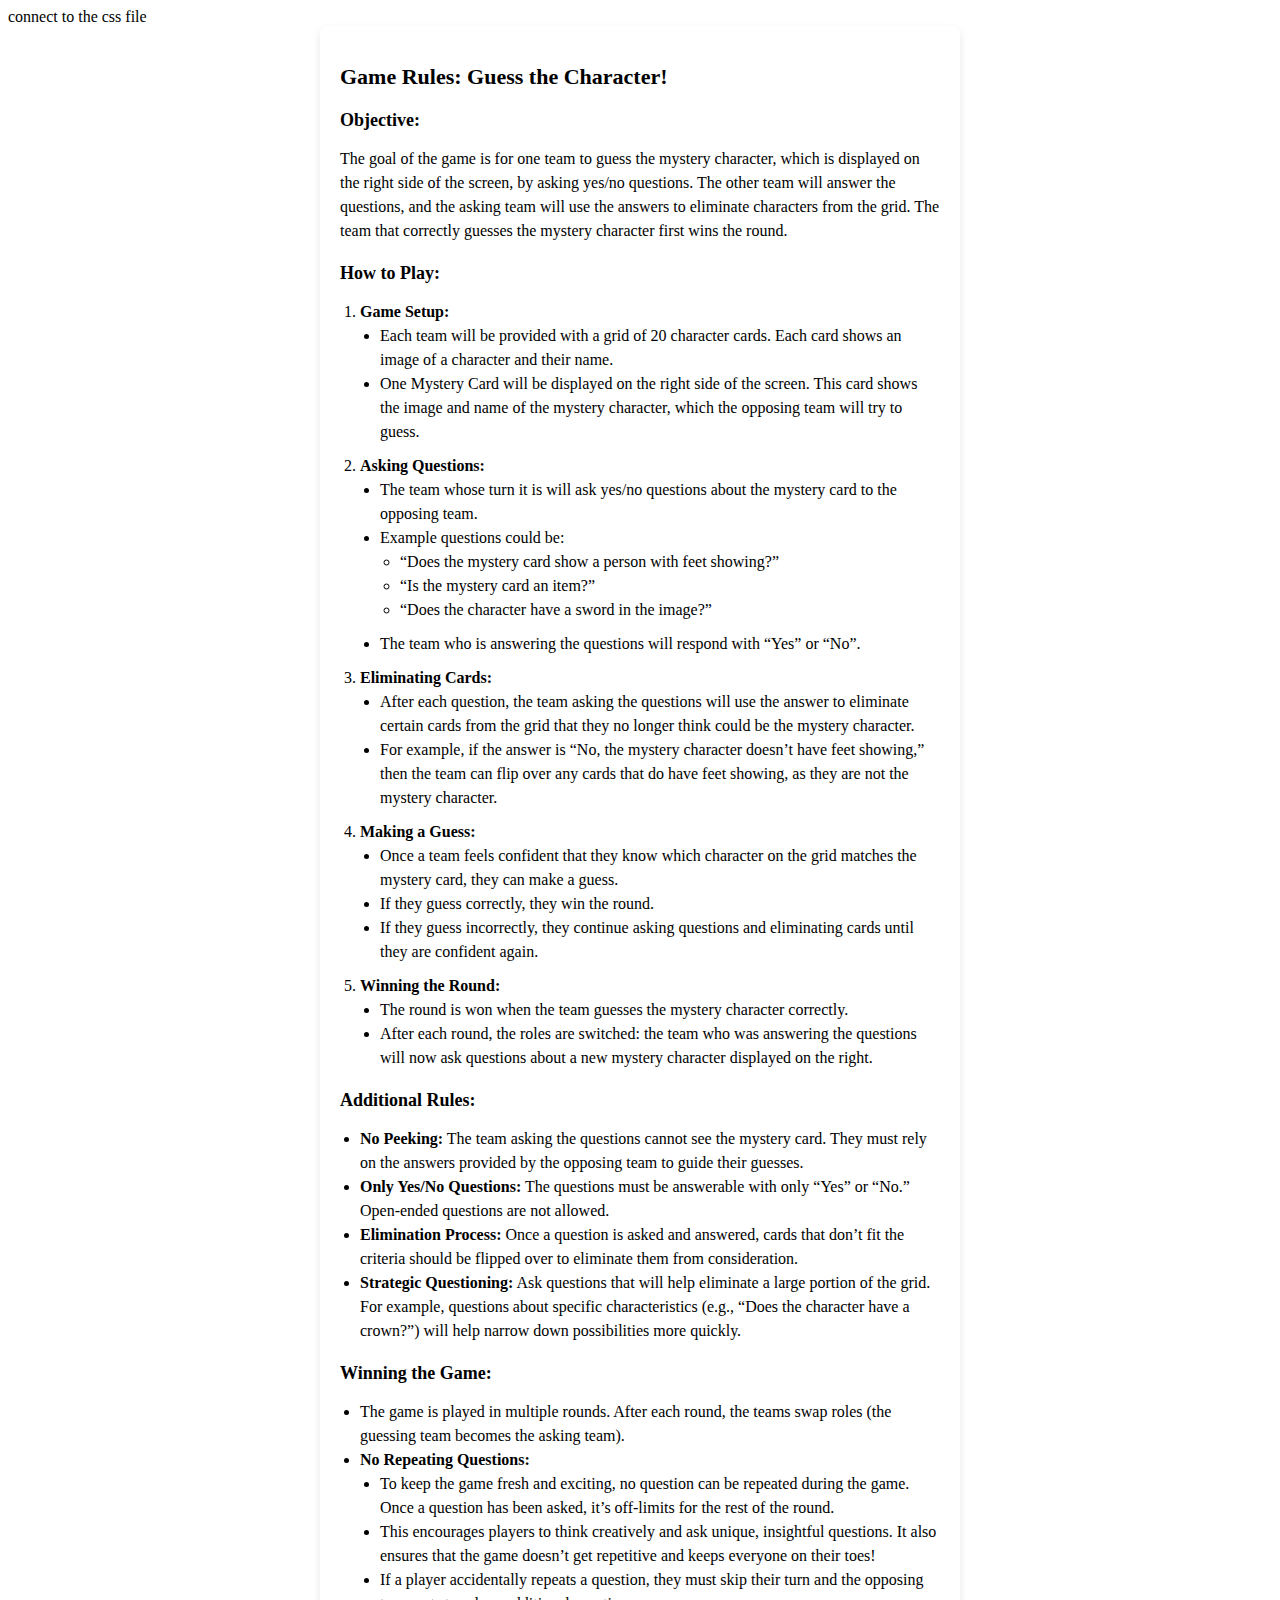
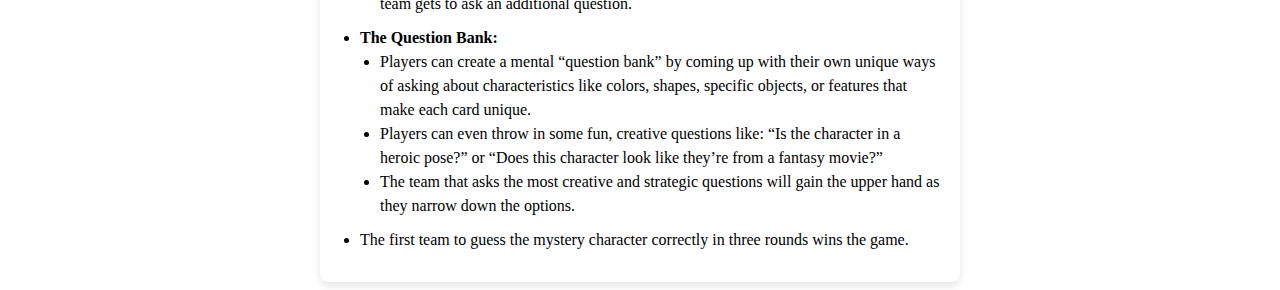
==== rules.html @ 7a4e7060 "Add files via upload" ====
<!DOCTYPE html>
<html lang="en">
<head>
    <meta charset="UTF-8">
    <meta name="viewport" content="width=device-width, initial-scale=1.0">
    connect to the css file
    <link rel="stylesheet" href="styles1.css">
    <title>Document</title>
</head>
<body>
    
</body>
</html><div id="rules-container">
    <h2>Game Rules: Guess the Character!</h2>
    <h3>Objective:</h3>
    <p>The goal of the game is for one team to guess the mystery character, which is displayed on the right side of the screen, by asking yes/no questions. The other team will answer the questions, and the asking team will use the answers to eliminate characters from the grid. The team that correctly guesses the mystery character first wins the round.</p>
    
    <h3>How to Play:</h3>
    <ol>
      <li><strong>Game Setup:</strong>
        <ul>
          <li>Each team will be provided with a grid of 20 character cards. Each card shows an image of a character and their name.</li>
          <li>One Mystery Card will be displayed on the right side of the screen. This card shows the image and name of the mystery character, which the opposing team will try to guess.</li>
        </ul>
      </li>
      <li><strong>Asking Questions:</strong>
        <ul>
          <li>The team whose turn it is will ask yes/no questions about the mystery card to the opposing team.</li>
          <li>Example questions could be:
            <ul>
              <li>“Does the mystery card show a person with feet showing?”</li>
              <li>“Is the mystery card an item?”</li>
              <li>“Does the character have a sword in the image?”</li>
            </ul>
          </li>
          <li>The team who is answering the questions will respond with “Yes” or “No”.</li>
        </ul>
      </li>
      <li><strong>Eliminating Cards:</strong>
        <ul>
          <li>After each question, the team asking the questions will use the answer to eliminate certain cards from the grid that they no longer think could be the mystery character.</li>
          <li>For example, if the answer is “No, the mystery character doesn’t have feet showing,” then the team can flip over any cards that do have feet showing, as they are not the mystery character.</li>
        </ul>
      </li>
      <li><strong>Making a Guess:</strong>
        <ul>
          <li>Once a team feels confident that they know which character on the grid matches the mystery card, they can make a guess.</li>
          <li>If they guess correctly, they win the round.</li>
          <li>If they guess incorrectly, they continue asking questions and eliminating cards until they are confident again.</li>
        </ul>
      </li>
      <li><strong>Winning the Round:</strong>
        <ul>
          <li>The round is won when the team guesses the mystery character correctly.</li>
          <li>After each round, the roles are switched: the team who was answering the questions will now ask questions about a new mystery character displayed on the right.</li>
        </ul>
      </li>
    </ol>
    
    <h3>Additional Rules:</h3>
    <ul>
      <li><strong>No Peeking:</strong> The team asking the questions cannot see the mystery card. They must rely on the answers provided by the opposing team to guide their guesses.</li>
      <li><strong>Only Yes/No Questions:</strong> The questions must be answerable with only “Yes” or “No.” Open-ended questions are not allowed.</li>
      <li><strong>Elimination Process:</strong> Once a question is asked and answered, cards that don’t fit the criteria should be flipped over to eliminate them from consideration.</li>
      <li><strong>Strategic Questioning:</strong> Ask questions that will help eliminate a large portion of the grid. For example, questions about specific characteristics (e.g., “Does the character have a crown?”) will help narrow down possibilities more quickly.</li>
    </ul>
    
    <h3>Winning the Game:</h3>
    <ul>
      <li>The game is played in multiple rounds. After each round, the teams swap roles (the guessing team becomes the asking team).</li>
      <li><strong>No Repeating Questions:</strong>
        <ul>
          <li>To keep the game fresh and exciting, no question can be repeated during the game. Once a question has been asked, it’s off-limits for the rest of the round.</li>
          <li>This encourages players to think creatively and ask unique, insightful questions. It also ensures that the game doesn’t get repetitive and keeps everyone on their toes!</li>
          <li>If a player accidentally repeats a question, they must skip their turn and the opposing team gets to ask an additional question.</li>
        </ul>
      </li>
      <li><strong>The Question Bank:</strong>
        <ul>
          <li>Players can create a mental “question bank” by coming up with their own unique ways of asking about characteristics like colors, shapes, specific objects, or features that make each card unique.</li>
          <li>Players can even throw in some fun, creative questions like: “Is the character in a heroic pose?” or “Does this character look like they’re from a fantasy movie?”</li>
          <li>The team that asks the most creative and strategic questions will gain the upper hand as they narrow down the options.</li>
        </ul>
      </li>
      <li>The first team to guess the mystery character correctly in three rounds wins the game.</li>
    </ul>
  </div>
---- styles1.css ----
#rules-container {
    padding: 20px;
    background-color: #fff;
    border-radius: 8px;
    box-shadow: 0 4px 8px rgba(0, 0, 0, 0.1);
    width: 600px;
    margin: 0 auto;
}

#rules-container h2 {
    font-size: 22px;
    margin-bottom: 10px;
}

#rules-container h3 {
    font-size: 18px;
    margin-top: 20px;
    margin-bottom: 10px;
}

#rules-container p, #rules-container ul, #rules-container ol {
    font-size: 16px;
    line-height: 1.5;
    margin-bottom: 10px;
}

#rules-container ul, #rules-container ol {
    padding-left: 20px;
}

#rules-container ul ul, #rules-container ol ul {
    list-style-type: disc;
}

#rules-container ul ul ul, #rules-container ol ul ul {
    list-style-type: circle;
}
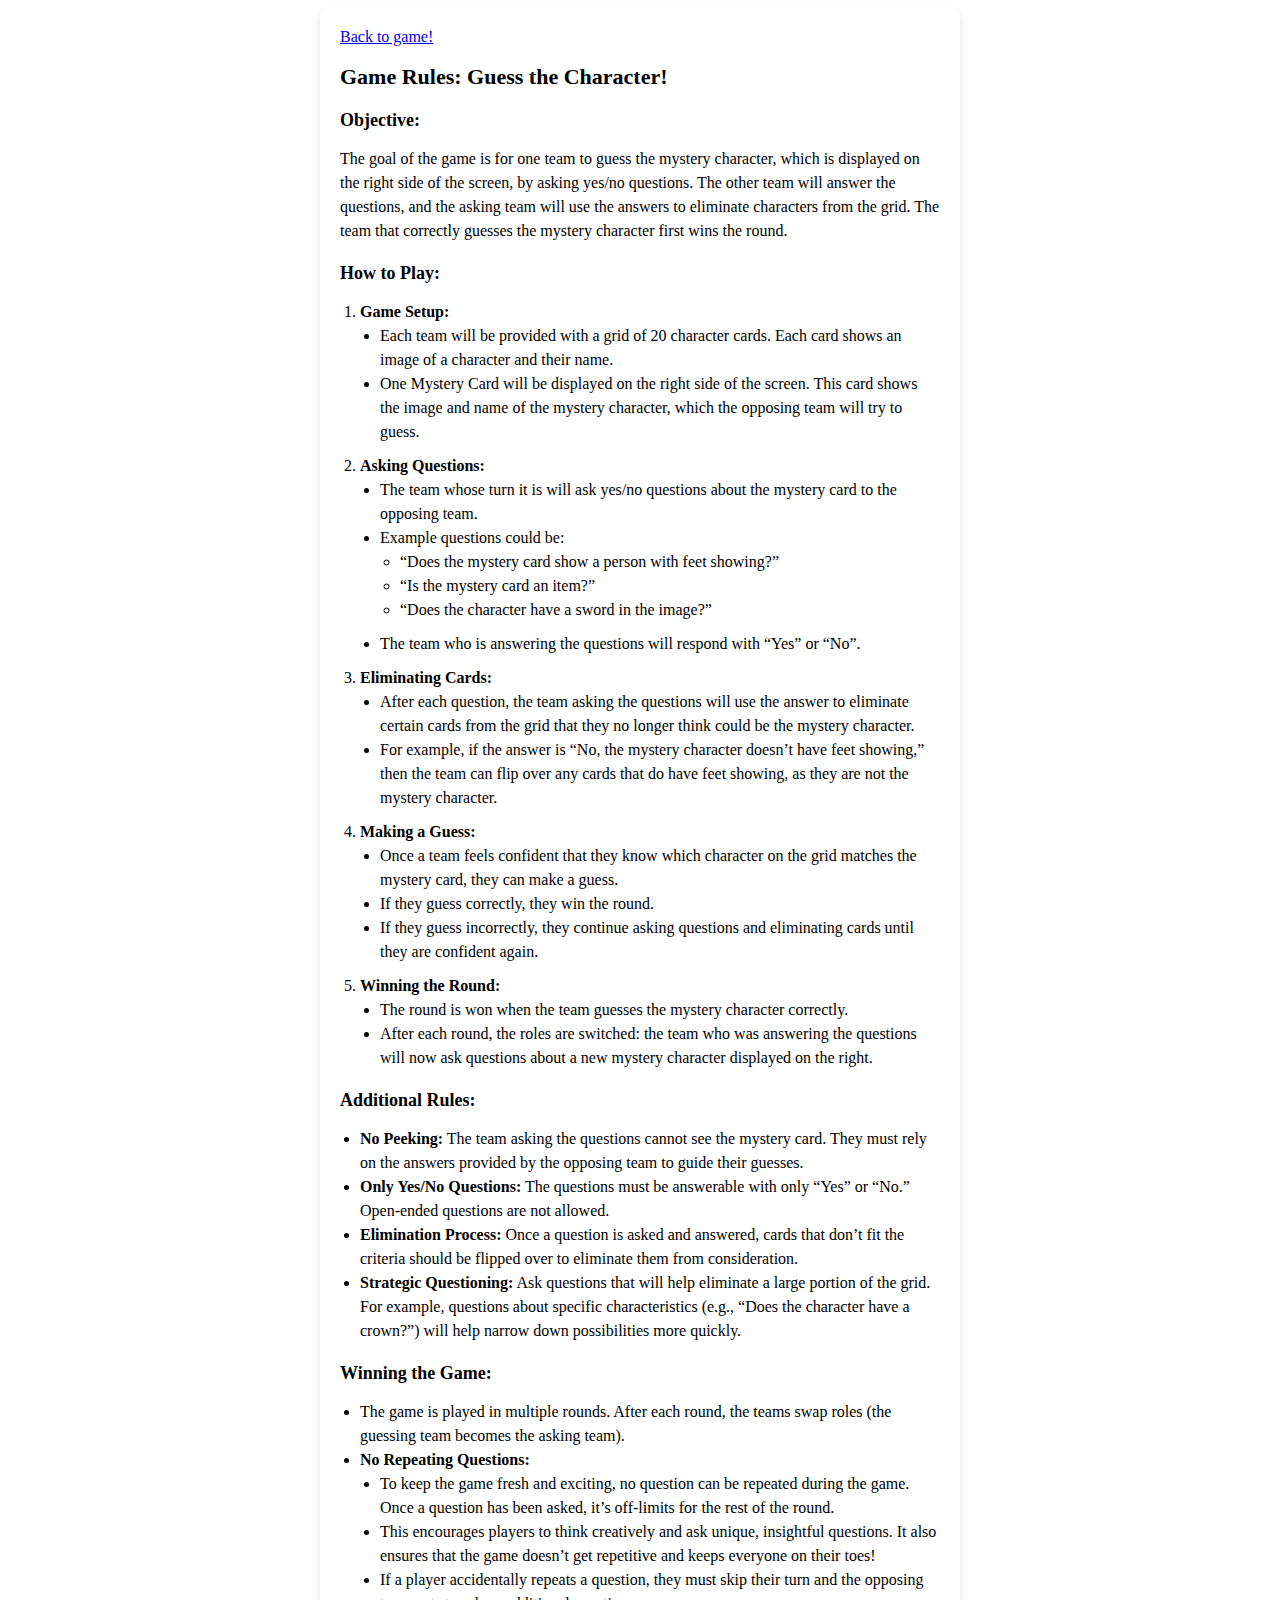
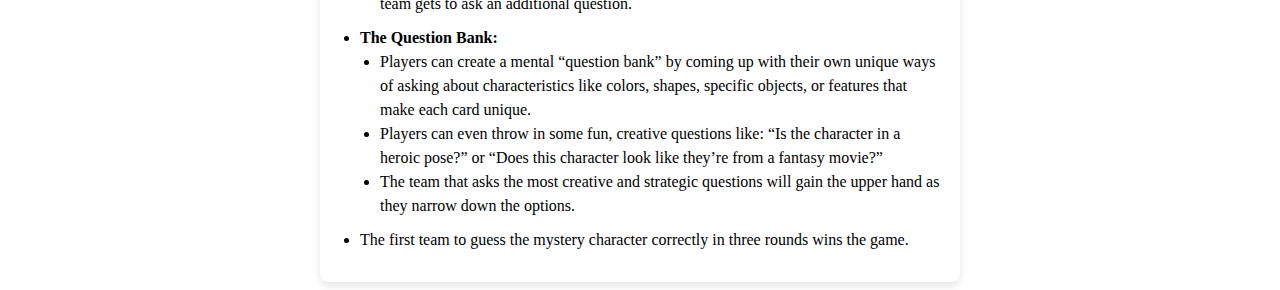
==== commit 4090791b: "rules links" ====
--- a/rules.html
+++ b/rules.html
@@ -3,14 +3,15 @@
 <head>
     <meta charset="UTF-8">
     <meta name="viewport" content="width=device-width, initial-scale=1.0">
-    connect to the css file
     <link rel="stylesheet" href="styles1.css">
-    <title>Document</title>
+    <title>Rules</title>
 </head>
 <body>
     
 </body>
 </html><div id="rules-container">
+  <a class="rules-link" href="https://gmcrm.github.io/guess-who/">Back to game!</a>
+  <p></p>
     <h2>Game Rules: Guess the Character!</h2>
     <h3>Objective:</h3>
     <p>The goal of the game is for one team to guess the mystery character, which is displayed on the right side of the screen, by asking yes/no questions. The other team will answer the questions, and the asking team will use the answers to eliminate characters from the grid. The team that correctly guesses the mystery character first wins the round.</p>
